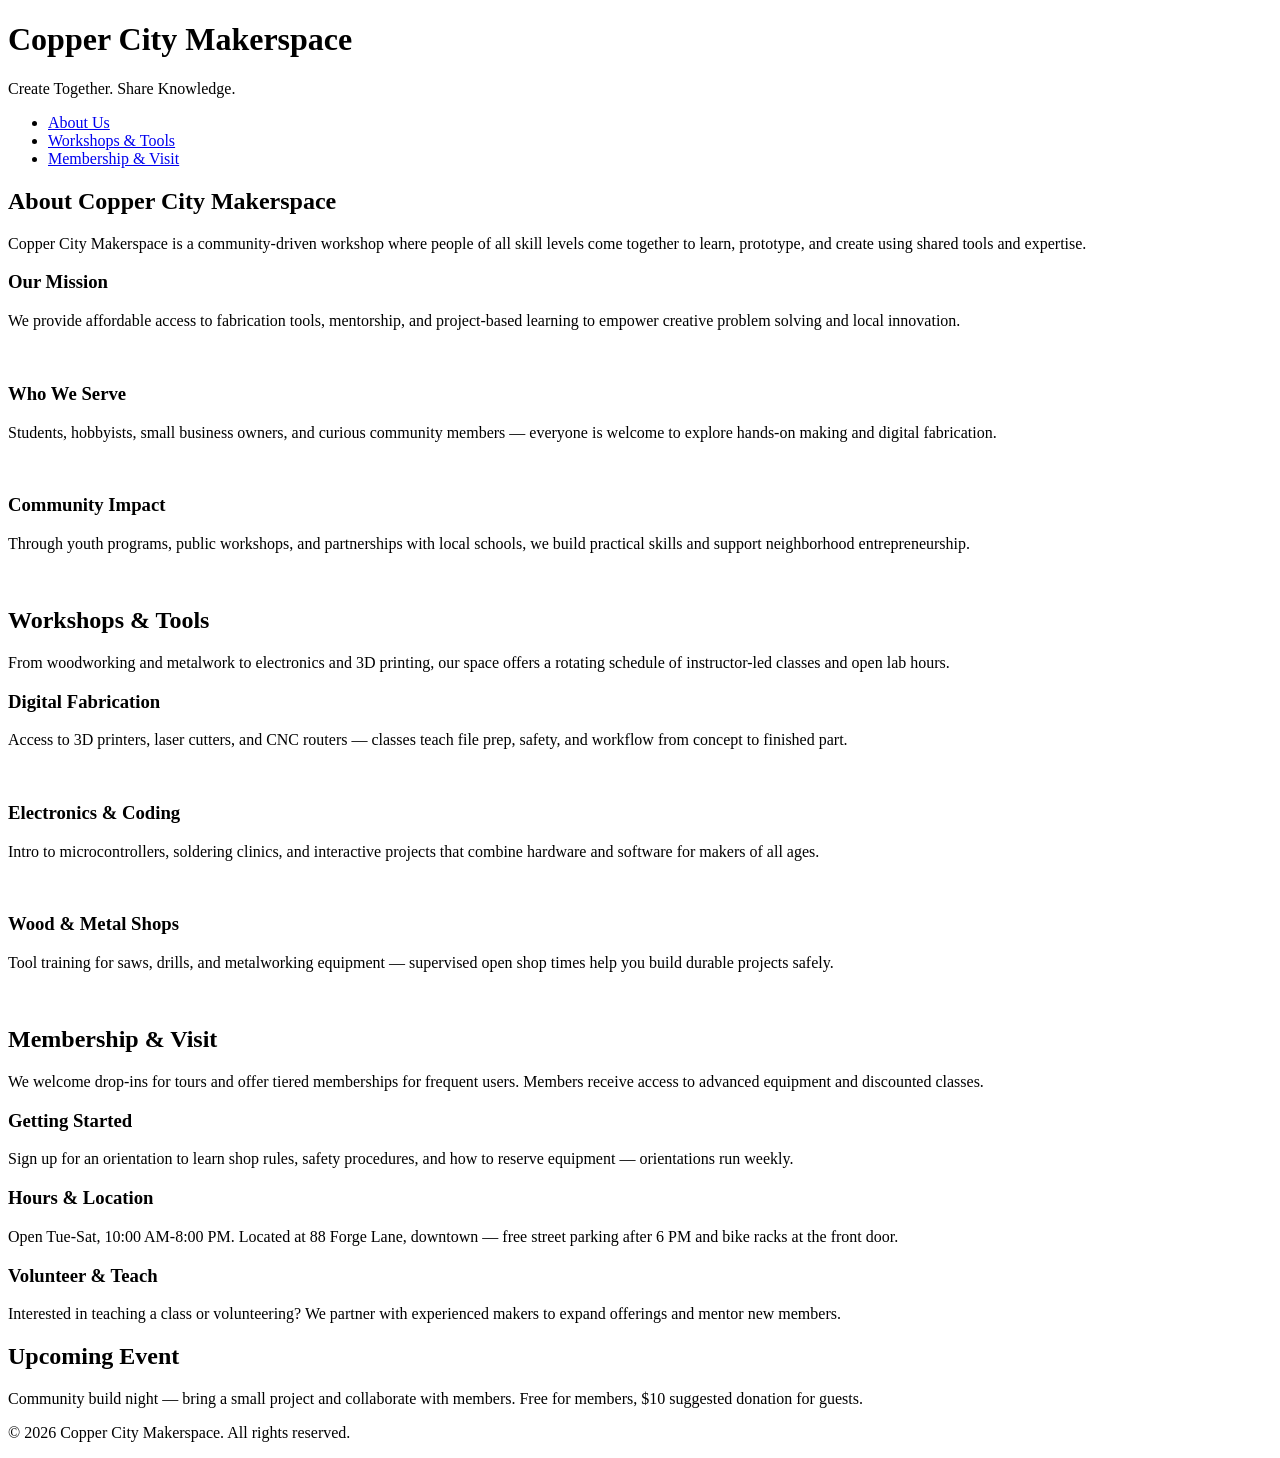
==== index.html @ b9b80a45 "Added new pages" ====
<!DOCTYPE html>
<html lang="en">
<head>
    <meta charset="UTF-8">
    <meta name="viewport" content="width=device-width, initial-scale=1.0">
    <link rel="stylesheet" href="styles.css">
    <title>Copper City Makerspace</title>
</head>
<body>
    <header>
        <h1>Copper City Makerspace</h1>
        <p>Create Together. Share Knowledge.</p>
    </header>
<nav>
    <ul>
        <li><a href="about.html">About Us</a></li>
        <li><a href="workshops.html">Workshops & Tools</a></li>
        <li><a href="memberships.html">Membership & Visit</a></li>
    </ul>
</nav>
<main>
    <section id="about">
        <h2>About Copper City Makerspace</h2>
        <p>Copper City Makerspace is a community-driven workshop where people of all skill levels come together to learn, prototype, and create using shared tools and expertise.</p>
        <div class="card-row">
            <section>
                <h3>Our Mission</h3>
                <p>We provide affordable access to fabrication tools, mentorship, and project-based learning to empower creative problem solving and local innovation.</p>
                <img src="images/engineering.jpg" alt="" width="300">
            </section>
            <section>
                <h3>Who We Serve</h3>
                <p>Students, hobbyists, small business owners, and curious community members — everyone is welcome to explore hands-on making and digital fabrication.</p>
                <img src="images/ideation.jpg" alt="" width="300">
            </section>
            <section>
                <h3>Community Impact</h3>
                <p>Through youth programs, public workshops, and partnerships with local schools, we build practical skills and support neighborhood entrepreneurship.</p>
                <img src="images/storytelling.jpg" alt="" width="300">
            </section>
        </div>
    </section>
    <section id="workshops">
        <h2>Workshops & Tools</h2>
        <p>From woodworking and metalwork to electronics and 3D printing, our space offers a rotating schedule of instructor-led classes and open lab hours.</p>
        <div class="card-row">
            <section>
                <h3>Digital Fabrication</h3>
                <p>Access to 3D printers, laser cutters, and CNC routers — classes teach file prep, safety, and workflow from concept to finished part.</p>
                <img src="images/3Dprinter.jpg" alt="" width="300">
            </section>
            <section>
                <h3>Electronics & Coding</h3>
                <p>Intro to microcontrollers, soldering clinics, and interactive projects that combine hardware and software for makers of all ages.</p>
                <img src="images/microcontroller.jpg" alt="" width="300">
            </section>
            <section>
                <h3>Wood & Metal Shops</h3>
                <p>Tool training for saws, drills, and metalworking equipment — supervised open shop times help you build durable projects safely.</p>
                <img src="images/metalworking.jpg" alt="" width="300">
            </section>
        </div>
    </section>
    <section id="memberships">
        <h2>Membership & Visit</h2>
        <p>We welcome drop-ins for tours and offer tiered memberships for frequent users. Members receive access to advanced equipment and discounted classes.</p>
        <div class="card-row"> 
            <section>
                <h3>Getting Started</h3>
                <p>Sign up for an orientation to learn shop rules, safety procedures, and how to reserve equipment — orientations run weekly.</p>
            </section>
            <section>
                <h3>Hours & Location</h3>
                <p>Open Tue-Sat, 10:00 AM-8:00 PM. Located at 88 Forge Lane, downtown — free street parking after 6 PM and bike racks at the front door.</p>
            </section>
            <section>
                <h3>Volunteer & Teach</h3>
                <p>Interested in teaching a class or volunteering? We partner with experienced makers to expand offerings and mentor new members.</p>
            </section>
        </div>
    </section>
</main>
<aside>
    <h2>Upcoming Event</h2>
    <p>Community build night — bring a small project and collaborate with members. Free for members, $10 suggested donation for guests.</p>
</aside>
<footer>
    <p>&copy; 2026 Copper City Makerspace. All rights reserved.</p>
</footer>
</body>
</html>
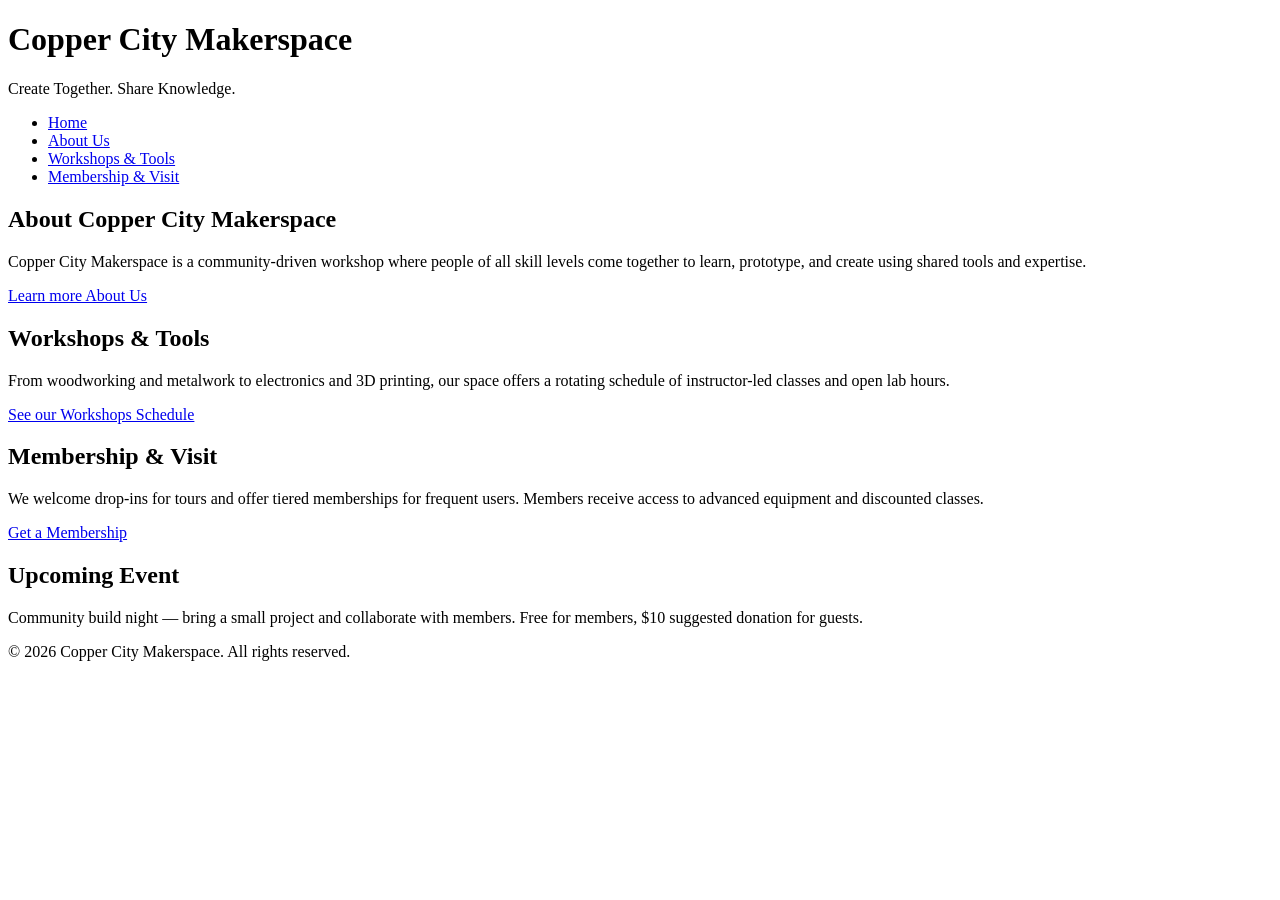
==== commit ee745e5a: "Next iteration of html complete" ====
--- a/index.html
+++ b/index.html
@@ -13,7 +13,8 @@
     </header>
 <nav>
     <ul>
-        <li><a href="about.html">About Us</a></li>
+        <li><a href="index.html">Home</a></li>
+        <li><a href="about.html">About Us</a></li> 
         <li><a href="workshops.html">Workshops & Tools</a></li>
         <li><a href="memberships.html">Membership & Visit</a></li>
     </ul>
@@ -22,62 +23,17 @@
     <section id="about">
         <h2>About Copper City Makerspace</h2>
         <p>Copper City Makerspace is a community-driven workshop where people of all skill levels come together to learn, prototype, and create using shared tools and expertise.</p>
-        <div class="card-row">
-            <section>
-                <h3>Our Mission</h3>
-                <p>We provide affordable access to fabrication tools, mentorship, and project-based learning to empower creative problem solving and local innovation.</p>
-                <img src="images/engineering.jpg" alt="" width="300">
-            </section>
-            <section>
-                <h3>Who We Serve</h3>
-                <p>Students, hobbyists, small business owners, and curious community members — everyone is welcome to explore hands-on making and digital fabrication.</p>
-                <img src="images/ideation.jpg" alt="" width="300">
-            </section>
-            <section>
-                <h3>Community Impact</h3>
-                <p>Through youth programs, public workshops, and partnerships with local schools, we build practical skills and support neighborhood entrepreneurship.</p>
-                <img src="images/storytelling.jpg" alt="" width="300">
-            </section>
-        </div>
+        <a href="about.html">Learn more About Us</a>
     </section>
     <section id="workshops">
         <h2>Workshops & Tools</h2>
         <p>From woodworking and metalwork to electronics and 3D printing, our space offers a rotating schedule of instructor-led classes and open lab hours.</p>
-        <div class="card-row">
-            <section>
-                <h3>Digital Fabrication</h3>
-                <p>Access to 3D printers, laser cutters, and CNC routers — classes teach file prep, safety, and workflow from concept to finished part.</p>
-                <img src="images/3Dprinter.jpg" alt="" width="300">
-            </section>
-            <section>
-                <h3>Electronics & Coding</h3>
-                <p>Intro to microcontrollers, soldering clinics, and interactive projects that combine hardware and software for makers of all ages.</p>
-                <img src="images/microcontroller.jpg" alt="" width="300">
-            </section>
-            <section>
-                <h3>Wood & Metal Shops</h3>
-                <p>Tool training for saws, drills, and metalworking equipment — supervised open shop times help you build durable projects safely.</p>
-                <img src="images/metalworking.jpg" alt="" width="300">
-            </section>
-        </div>
+        <a href="workshops.html">See our Workshops Schedule</a>
     </section>
     <section id="memberships">
         <h2>Membership & Visit</h2>
         <p>We welcome drop-ins for tours and offer tiered memberships for frequent users. Members receive access to advanced equipment and discounted classes.</p>
-        <div class="card-row"> 
-            <section>
-                <h3>Getting Started</h3>
-                <p>Sign up for an orientation to learn shop rules, safety procedures, and how to reserve equipment — orientations run weekly.</p>
-            </section>
-            <section>
-                <h3>Hours & Location</h3>
-                <p>Open Tue-Sat, 10:00 AM-8:00 PM. Located at 88 Forge Lane, downtown — free street parking after 6 PM and bike racks at the front door.</p>
-            </section>
-            <section>
-                <h3>Volunteer & Teach</h3>
-                <p>Interested in teaching a class or volunteering? We partner with experienced makers to expand offerings and mentor new members.</p>
-            </section>
-        </div>
+        <a href="memberships.html">Get a Membership</a>
     </section>
 </main>
 <aside>
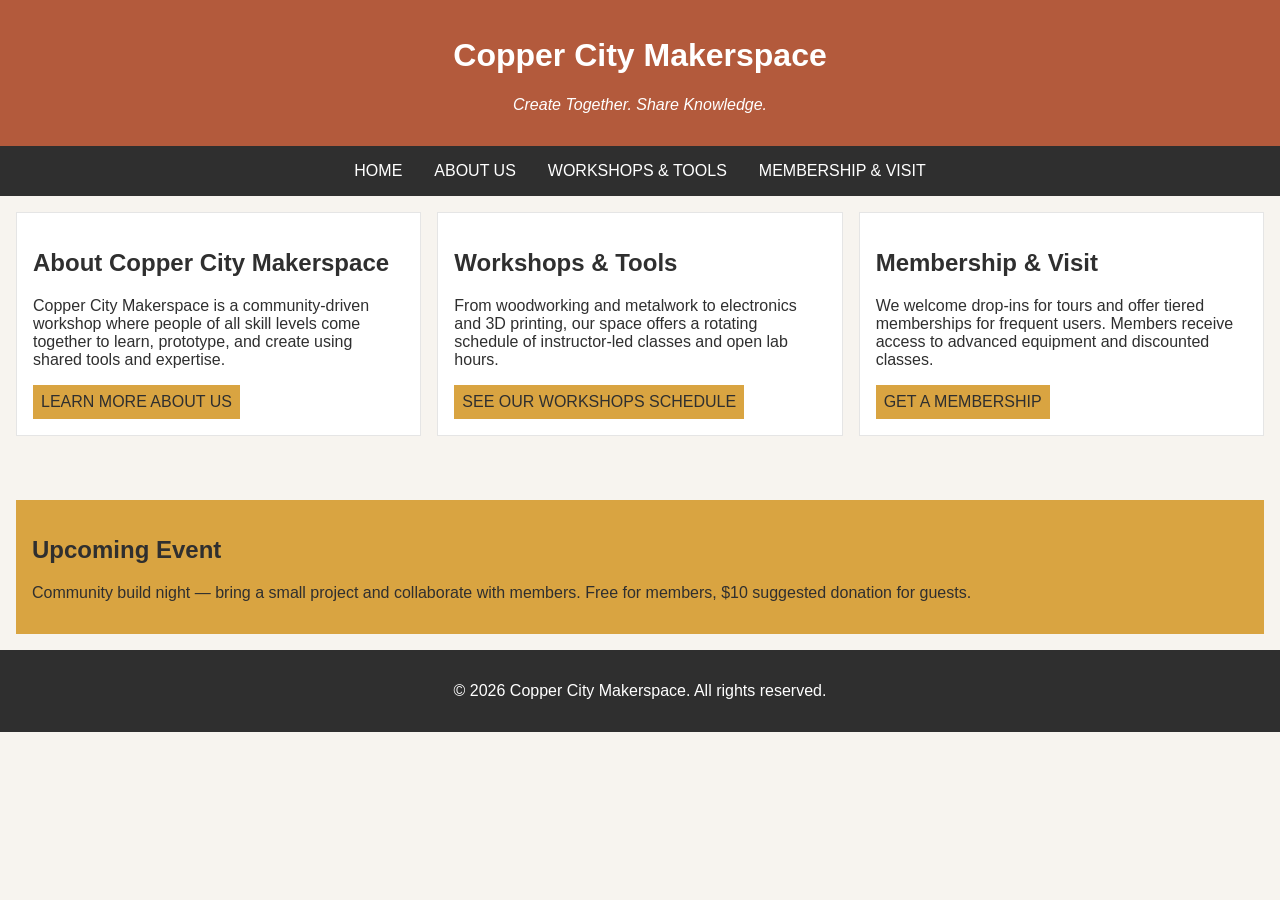
==== commit b308a04f: "Completed Iteration For Multiple Site" ====
--- a/index.html
+++ b/index.html
@@ -19,7 +19,7 @@
         <li><a href="memberships.html">Membership & Visit</a></li>
     </ul>
 </nav>
-<main>
+<main class="card-row">
     <section id="about">
         <h2>About Copper City Makerspace</h2>
         <p>Copper City Makerspace is a community-driven workshop where people of all skill levels come together to learn, prototype, and create using shared tools and expertise.</p>
--- a/styles.css
+++ b/styles.css
@@ -0,0 +1,123 @@
+/* =====  CSS by Christina Carrasquilla, updated by Kendra Lee =====  */
+
+/* ===== Color Palette 
+
+Copper:#B35A3C
+Charcoal:#2F2F2F
+Light Background:#F7F4EF
+Card Background:#FFFFFF
+Soft Gold:#D9A441
+Border:#E5E5E5
+
+===== */
+
+/* ===== GLOBAL (Base) Styles ===== */
+
+body {
+    font-family: Arial, sans-serif;
+    margin: 0;
+    background-color: #F7F4EF;
+    color: #2F2F2F;
+    display:grid;
+    grid-template-columns: 1fr;
+}
+
+header {
+    background-color: #B35A3C;
+    color: white;
+    text-align: center;
+    padding: 1rem;
+}
+
+header img {
+    margin-top: 0.5rem;
+}
+header p {
+    font-style:italic;
+}
+nav {
+    background-color: #2F2F2F;
+    padding:.5rem;
+}
+
+nav ul {
+    list-style: none;
+    margin: 0;
+    padding: 0;
+}
+
+nav a {
+    color: white;
+    text-decoration: none;
+    padding: 0.5rem;
+    display: inline-block;
+    text-transform:uppercase;
+}
+
+nav a:hover {
+    background-color: #B35A3C;
+}
+
+main {
+    padding: 1rem;
+}
+
+main a {
+    background-color:#D9A441;
+    color: #2F2F2F;
+    text-decoration: none;
+    padding: 0.5rem;
+    display: inline-block;
+    text-transform:uppercase;
+}
+
+main a:hover {
+    background-color: #B35A3C;
+    color:white;
+}
+
+section {
+    margin-bottom: 2rem;
+}
+
+.card-row section {
+    background-color: white;
+    border: 1px solid #E5E5E5;
+    padding: 1rem;
+}
+
+img {
+    display: block;
+    margin-top: 0.5rem;
+    max-width: 100%;
+}
+
+aside {
+    background-color: #D9A441;
+    padding: 1rem;
+    margin: 1rem;
+}
+
+footer {
+    background-color: #2F2F2F;
+    color: white;
+    text-align: center;
+    padding: 1rem;
+}
+/* MEDIA QUUERY (MEDIUM) */
+@media screen and (min-width:817px){
+    nav ul {
+    display: flex;
+    justify-content: center;
+    gap: 1rem;
+}
+
+    .card-row {
+        display: flex;
+        gap: 1rem;
+    }
+
+    .card-row section {
+        width: 30%;
+    }
+}
